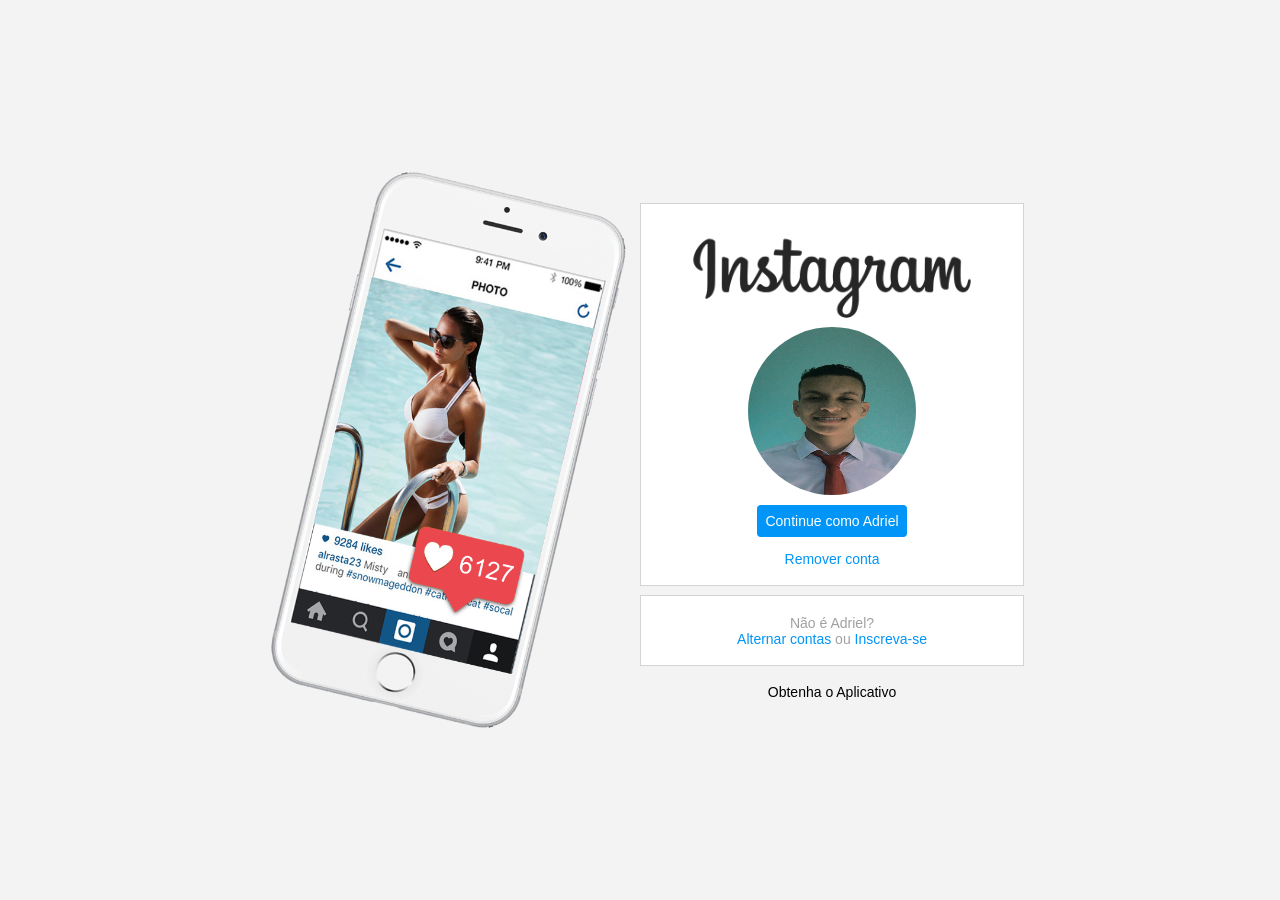
==== Sites/Instagram/index.html @ 55522268 "Fim da Recriação da Tela de login do Instagram" ====
<!DOCTYPE html>
<html lang="en">
<head>
    <meta charset="UTF-8">
    <meta http-equiv="X-UA-Compatible" content="IE=edge">
    <meta name="viewport" content="width=device-width, initial-scale=1.0">
    <link rel="stylesheet" href="style.css">
    <title>Instagram</title>
</head>
<body>
    <div class="instagram-wrapper">
        <div class="instagram-phone">
            <img src="./img/instagram-celular.png" alt="Celular">
        </div>
        <div class="instagram-continue">
            <div class="group">
                <img src="./img/instagram-logo.png" class="instagram-logo" alt="Instagram Logo">
                <div class="profile-photo">
                    <img src="./img/perfil-instagram.png" alt="Foto de perfil">
                </div>
                <a href="#" class="instagram-login">Continue como Adriel</a>
                <a href="#" class="instagram-logout">Remover conta</a>
            </div>
            <div class="group">
                <p class="not-account">Não é Adriel?</p>
                <p class="not-account">
                    <span class="link-blue">Alternar contas</span>
                    ou
                    <span class="link-blue">Inscreva-se</span>
                </p>
            </div>
            <div class="get-the-app">
                <p class="get-app">Obtenha o Aplicativo</p>
                    <a href="#" class="app-download"></a>                    
                    <a href="#" class="app-download"></a>
            </div>
        </div>
    </div>
</body>
</html>
---- Sites/Instagram/style.css ----
* {
    padding: 0;
    margin: 0;
    box-sizing: border-box;
    text-decoration: none;
    font-family: sans-serif;
    font-size: 14px;
}

body {
    width: 100%;
    min-height: 100vh;
    background-color: rgb(243, 243, 243);
    margin: 0;
    padding: 0;
    display: flex;
    justify-content: center;
}

.instagram-wrapper {
    display: flex; /* Organiza os itens dentro do container de forma que preencham todo o espaço dentro */
    align-items: center; /* Organizar os itens em linha */
    justify-content: start;
    width: 60%;
    height: 100vh;
}

.instagram-phone {
    display: flex;
    align-items: center;
    justify-content: center;
    width: 50%;
}

.instagram-phone img {
    height: 40rem;
}

.instagram-continue {
    display: flex;
    align-items: center;
    justify-content: space-around;
    flex-direction: column;
    margin-top: 20vh;
    width: 50%;
    min-height: 34rem;
}

.group {
    display: flex;
    margin-top: 1vh;
    justify-content: space-between;
    align-items: center;
    flex-direction: column;
    background-color: #fff;
    width: 100%;
    padding: 1.3rem 0;
    border: 1px solid lightgray;
}


.instagram-logo {
    height: 7.5rem;
}

.profile-photo {
    display: flex;
    margin-top: 0px;
    margin-bottom: 10px;
    justify-content: center;
    align-items: center;
    border-radius: 50%;
    overflow: hidden;
}

.profile-photo img {
    width: 12rem;
    height: 12rem;
}

.instagram-login {
    background-color: #0095f6;
    color: #fff;
    padding: 8px;
    border-radius: 4px;
}

.instagram-logout {
    color: #0095f6;
    margin-top: 1rem;
}

.not-account {
    color: rgb(160, 160, 160);
}

.link-blue {
    color: #0095f6;
}

.get-the-app {
    display: flex;
    flex-direction: column;
    align-items: center;
    justify-content: center;
    width: 100%;
    padding: 1.3rem 0;
}

.donwload {
    display: flex;
    width: 100%;
    justify-content: space-evenly;
    align-items: center;
    padding: 1rem;
}

.app-download {
    height: 6rem;
    width: 12rem;
    background-size: contain;
}

.group:nth-child(){
    min-height: 19vh;
}

.app-download:nth-child(1){
    background-image: url('./img/apple-button.jpg');
}

.app-download:nth-child(2){
    background-image: url('./img/googleplay-button.png');
}

@media (max-width: 1024px) {
    .instagram-wrapper {
        width: 90%;
    }
}

@media (max-width: 650px) {
    body {
        background-color: #fff;
    }

    .instagram-wrapper {
        width: 90%;
    }
    .instagram-phone {
        display: none;
    }
    .instagram-continue {
        width: 100%;
    }

    .group {
        border: 1px solid transparent;
    }
}
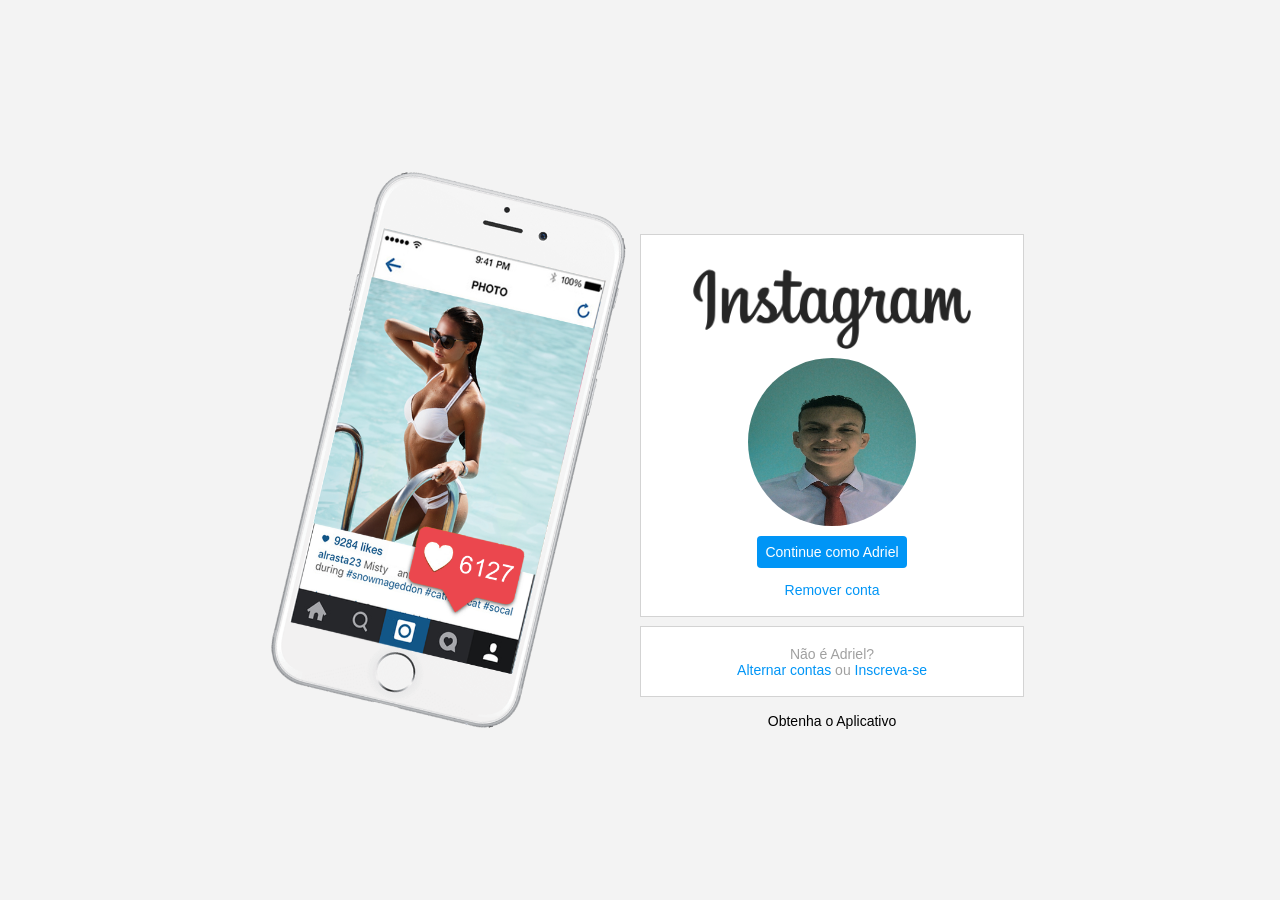
==== commit 8c6765c8: "Finalização da recriação da tela de login do Instagram" ====
--- a/Sites/Instagram/index.html
+++ b/Sites/Instagram/index.html
@@ -28,9 +28,9 @@
                     ou
                     <span class="link-blue">Inscreva-se</span>
                 </p>
-            </div>
-            <div class="get-the-app">
-                <p class="get-app">Obtenha o Aplicativo</p>
+            </div>            
+            <p class="get-app"><br>Obtenha o Aplicativo</p> 
+            <div class="get-the-app">                 
                     <a href="#" class="app-download"></a>                    
                     <a href="#" class="app-download"></a>
             </div>
--- a/Sites/Instagram/style.css
+++ b/Sites/Instagram/style.css
@@ -41,8 +41,8 @@
     align-items: center;
     justify-content: space-around;
     flex-direction: column;
-    margin-top: 20vh;
     width: 50%;
+    margin-top: 10vh;
     min-height: 34rem;
 }
 
@@ -100,36 +100,44 @@
 
 .get-the-app {
     display: flex;
-    flex-direction: column;
     align-items: center;
     justify-content: center;
     width: 100%;
     padding: 1.3rem 0;
+    overflow: hidden;
 }
 
-.donwload {
+.download {
     display: flex;
-    width: 100%;
+    flex-direction: column;
+    width: 350px;
     justify-content: space-evenly;
     align-items: center;
     padding: 1rem;
 }
 
 .app-download {
-    height: 6rem;
-    width: 12rem;
+    display: flex;
+    margin-top: -20px;
     background-size: contain;
+    width: 270px;
 }
 
 .group:nth-child(){
-    min-height: 19vh;
+    min-height: 19rem;
 }
 
 .app-download:nth-child(1){
-    background-image: url('./img/apple-button.jpg');
+    width: 200px;
+    height: 60px;
+    background-image: url('./img/apple-button.png');
 }
 
-.app-download:nth-child(2){
+.app-download:nth-child(2){    
+    width: 230px;
+    height: 95px;
+    margin-top: -17px;
+    margin-left: -10px;
     background-image: url('./img/googleplay-button.png');
 }
 
